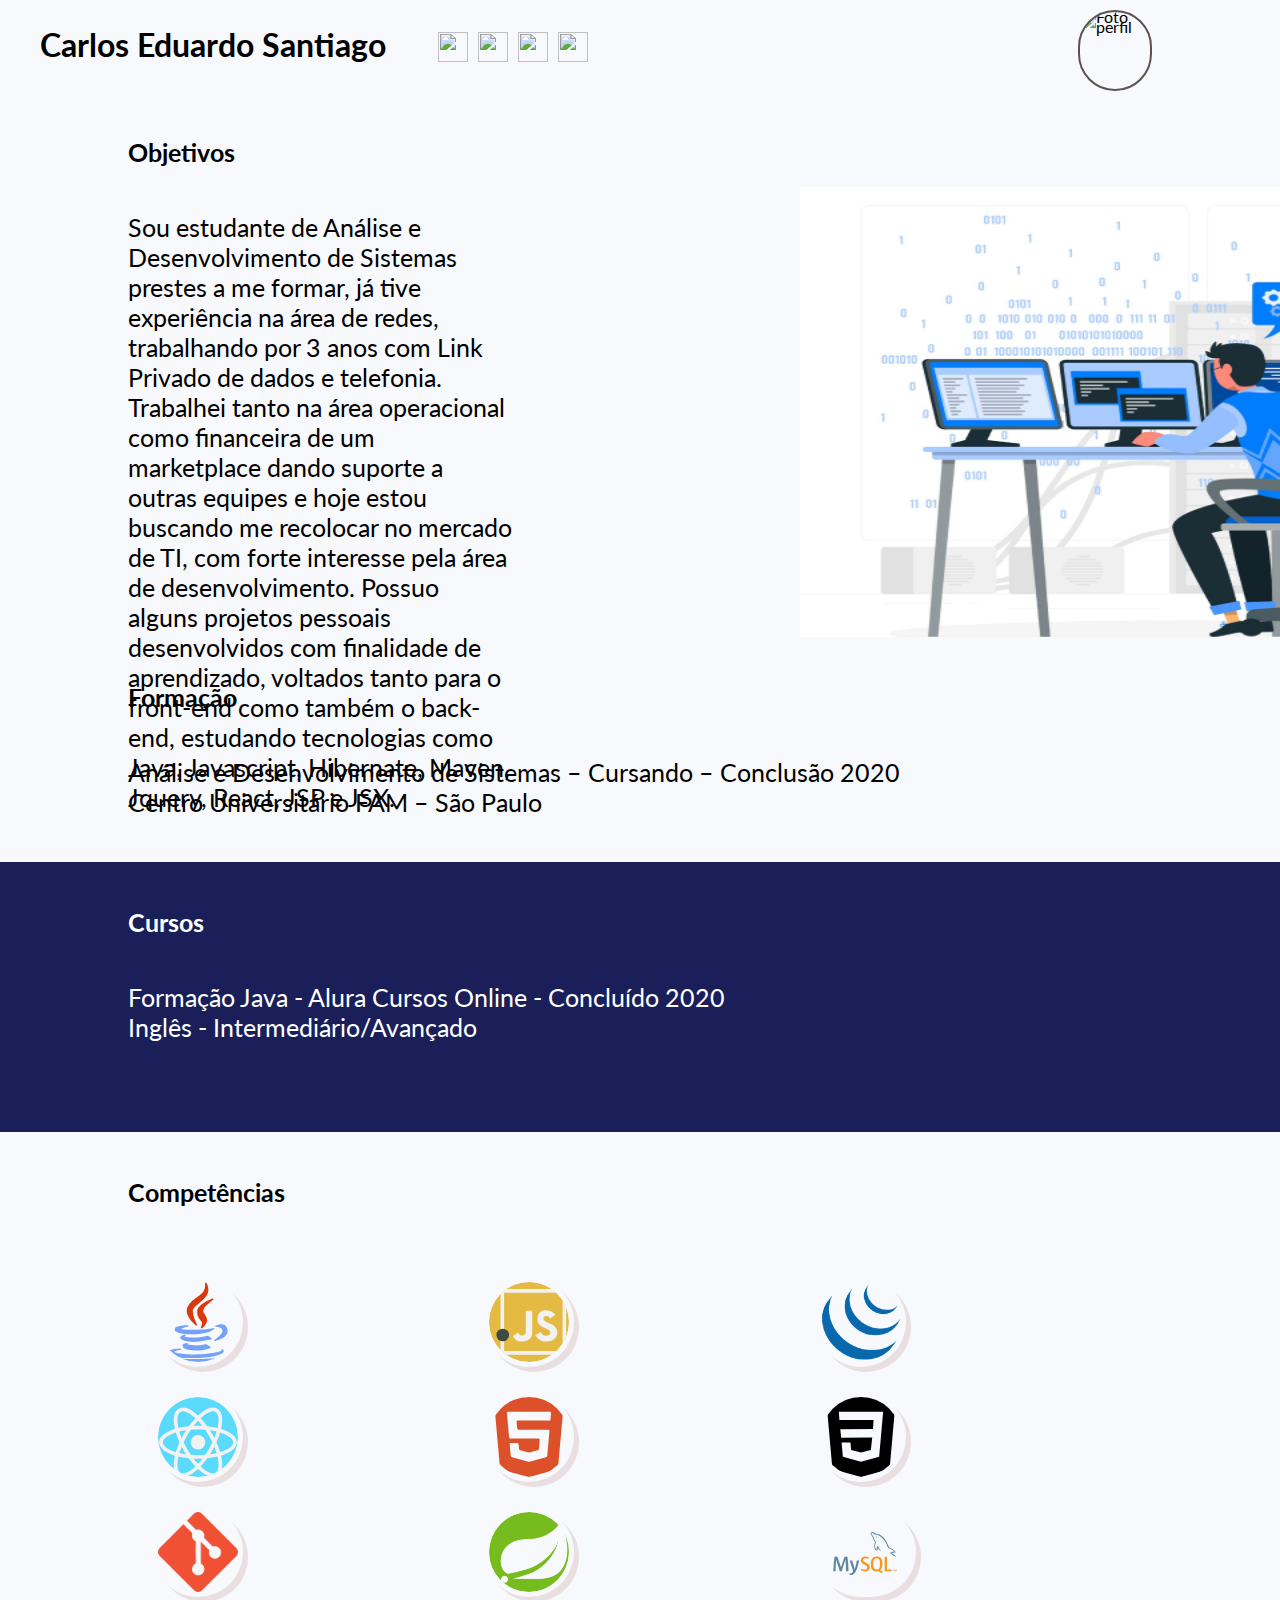
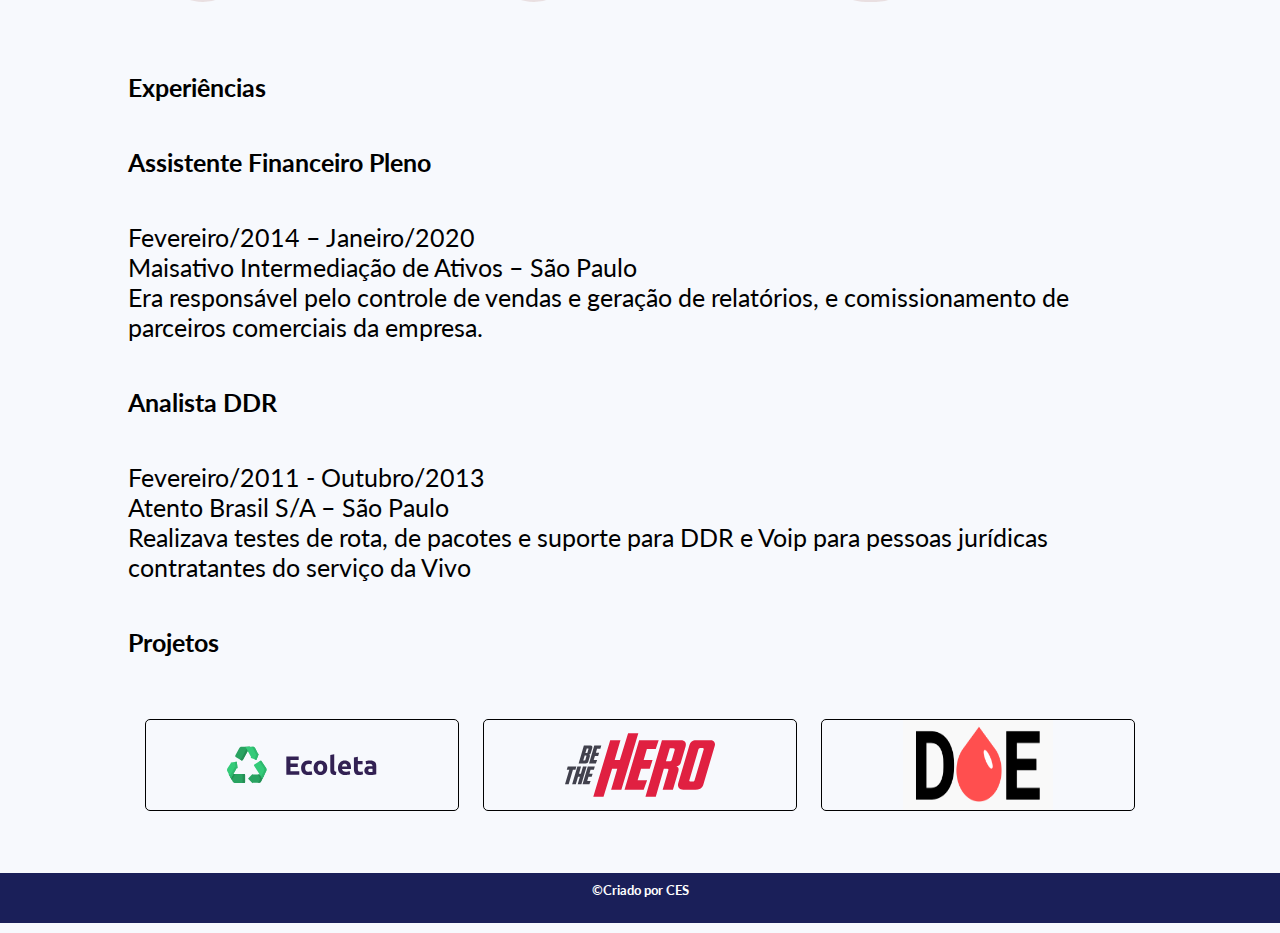
==== index.html @ 577d6284 "primeiro commit" ====
<!DOCTYPE html>
<html lang="pt-br">
<head>
    <meta charset="UTF-8">
    <meta name="viewport" content="width=device-width, initial-scale=1.0">
    <link href="https://fonts.googleapis.com/css2?family=Lato:ital,wght@0,400;0,700;1,400&display=swap" rel="stylesheet">
    <link rel="stylesheet" href="reset.css">
    <link rel="stylesheet" href="style.css">
    <title>Carlos Eduardo</title>
</head>
<body>
    <header>
        <h1>Carlos Eduardo Santiago</h1>
        <div id="menu">
            <ul>
                <li><a href="mailto:cesantiago3@gmail.com"><img class="share" src="assets/email.svg" alt=""/></a></li>
                <li><a href="https://api.whatsapp.com/send?phone=5511970574144&text=sua%20mensagem"><img class="share" src="assets/whatsapp.svg" alt=""/></a></li>
                <li><a href="https://github.com/cesant3"><img class="share" src="assets/github.svg" alt=""/></a></li>
                <li><a href="https://www.linkedin.com/in/carlos-eduardo-santiago-4b922a42/"><img class="share" src="assets/linkedin.svg" alt=""/></a></li>
            </ul>
        </div>
        <img id="profile" src="assets/profile.jpg" alt="Foto perfil"/>
    </header>

    <article>
        <div class="principal">
            <h2>Objetivos</h2>
            <p>Sou estudante de Análise e Desenvolvimento de Sistemas prestes a me formar, já tive experiência na área de redes, trabalhando por 3 anos com Link Privado de dados e telefonia. Trabalhei tanto na área operacional como financeira de um marketplace dando suporte a outras equipes e hoje estou buscando me recolocar no mercado de TI, com forte interesse pela área de desenvolvimento. 
Possuo alguns projetos pessoais desenvolvidos com finalidade de aprendizado, voltados tanto para o front-end como também o back-end, estudando tecnologias como Java, Javascript, Hibernate, Maven, Jquery, React, JSP e JSX.</p>
        </div>
        <div class="formacao">
            <h2>Formação</h2>
            <p>Análise e Desenvolvimento de Sistemas – Cursando – Conclusão 2020 <br> Centro Universitário FAM – São Paulo</p>
        </div>
        <div class="list">
            <div class="courses">
                <h2>Cursos</h2>
                <ul>
                    <li>Formação Java - Alura Cursos Online - Concluído 2020</li>
                    <li>Inglês - Intermediário/Avançado</li>
                </ul>
            </div>
            <h2>Competências</h2>
            <ul class="skills">
                <li><img class="skill" src="/Assets/java.svg" alt=""></li>
                <li><img class="skill" src="/Assets/javascript.svg" alt=""></li>
                <li><img class="skill" src="/Assets/jquery.png" alt=""></li>
                <li><img class="skill" src="/Assets/react.svg" alt=""></li>
                <li><img class="skill" src="/Assets/html5.svg" alt=""></li>
                <li><img class="skill" src="/Assets/css.svg" alt=""></li>
                <li><img class="skill" src="/Assets/git.png" alt=""></li>
                <li><img class="skill" src="/Assets/spring.png" alt=""></li>
                <li><img class="skill" src="/Assets/mysql.svg" alt="" style="width: 90px;heigh: 90px" ></li>
            </ul>
        </div>
        <h2>Experiências</h2>
        <h3>Assistente Financeiro Pleno</h3>
        <p>Fevereiro/2014 – Janeiro/2020<br>
            <strong>Maisativo Intermediação de Ativos – São Paulo</strong><br>
            Era responsável pelo controle de vendas e geração de relatórios, e comissionamento de parceiros comerciais da empresa.</p>
        <h3>Analista DDR</h3>
        <p>Fevereiro/2011 - Outubro/2013<br>
            <strong>Atento Brasil S/A – São Paulo</strong><br>
            Realizava testes de rota, de pacotes e suporte para DDR e Voip para pessoas jurídicas contratantes do serviço da Vivo</p>
        <h2>Projetos</h2>
        
        <ul class="cards">
            <li class="card">
                <a href="https://github.com/cesant3/Ecoleta"><img src="Assets/ecoleta.svg" alt=""></a>
            </li>
            <li class="card">
                <a href="https://github.com/cesant3/BeTheHero"><img src="Assets/be-the-hero.svg" alt=""></a>
            </li>
            <li class="card">
                <a href="https://github.com/cesant3/Maratona-Dev"><img src="Assets/maratona-dev.png" alt=""></a>
            </li>
        </ul>

    </article>
    
    <footer>
        <p>	&copy;Criado por CES</p>
    </footer>

</body>
</html>
---- style.css ----
body {
    font-family: 'Lato', sans-serif;
    width: 100%;
    margin: 10px auto;
    background-color: #F7F9FD;
    box-sizing: border-box;
}


header {
    display: flex;
    margin: 10px auto;
    line-height: 10px;
    padding-bottom: 5px;
}

h2, h3, p, ul {
    margin: 5vh 10%;
    font-size: 25px;
    line-height: 1.2em;
}

#menu ul {
    margin: 20px 10px;
}

#menu ul li {
    display: inline;
}

h1 {
    margin: 10px 20px;
    padding: 20px;
    border: 0;
}

.share {
    width: 30px;
    height: 30px;
    padding: 2px;
}


#profile {
    width: 70px;
    height: 77px;
    border: 2px solid #5c5252;
    border-radius: 50px;
    position: absolute;
    right: 10%;
    top: 10px;
}


.principal {
    text-align: left;
    width: 100%;
    height: 500px;
    background-image: url('Assets/4002785\ 1\ \(3\).png');
    background-repeat: no-repeat;
    background-position: 800px 50px;
    background-size: 800px 500px;
 
}

.principal p, .principal h2 {
    text-align: left;
    margin-right: 60%;
}

.courses {
    color: #ffffff;
    background-color: #1A1F59;
    width: 100%;
    display: inline-block;
    height: 30vh;
}

.skills, .cards{
    display: grid;
    grid-template-columns: 1fr 1fr 1fr;
}

.skills {
    padding: 15px;
}

.skill {
    width: 80px;
    height: 80px;
    margin: 10px;
    padding: 5px;
    box-shadow: 5px 5px #e2d4d4b2;
    border-radius: 50px;
}

.cards {
    padding: 5px;
}

.card {
    border: 1px solid;
    border-radius: 5px;

    text-align: center;
    line-height: 10px;
    margin: 12px;
}

.card img {
    width: 150px;
    height: 90px;
}

.card:hover {
    background-color: #ffffff;
    cursor: pointer;
    
}

footer {
    background-color: #1A1F59;
    /* padding: 10px; */
    height: 50px;
}

footer p {
    color: #ffffff;
    height: 12px;
    text-align: center;
    padding-top: 10px;
    font-size: 13px;
    font-weight: bold;
}
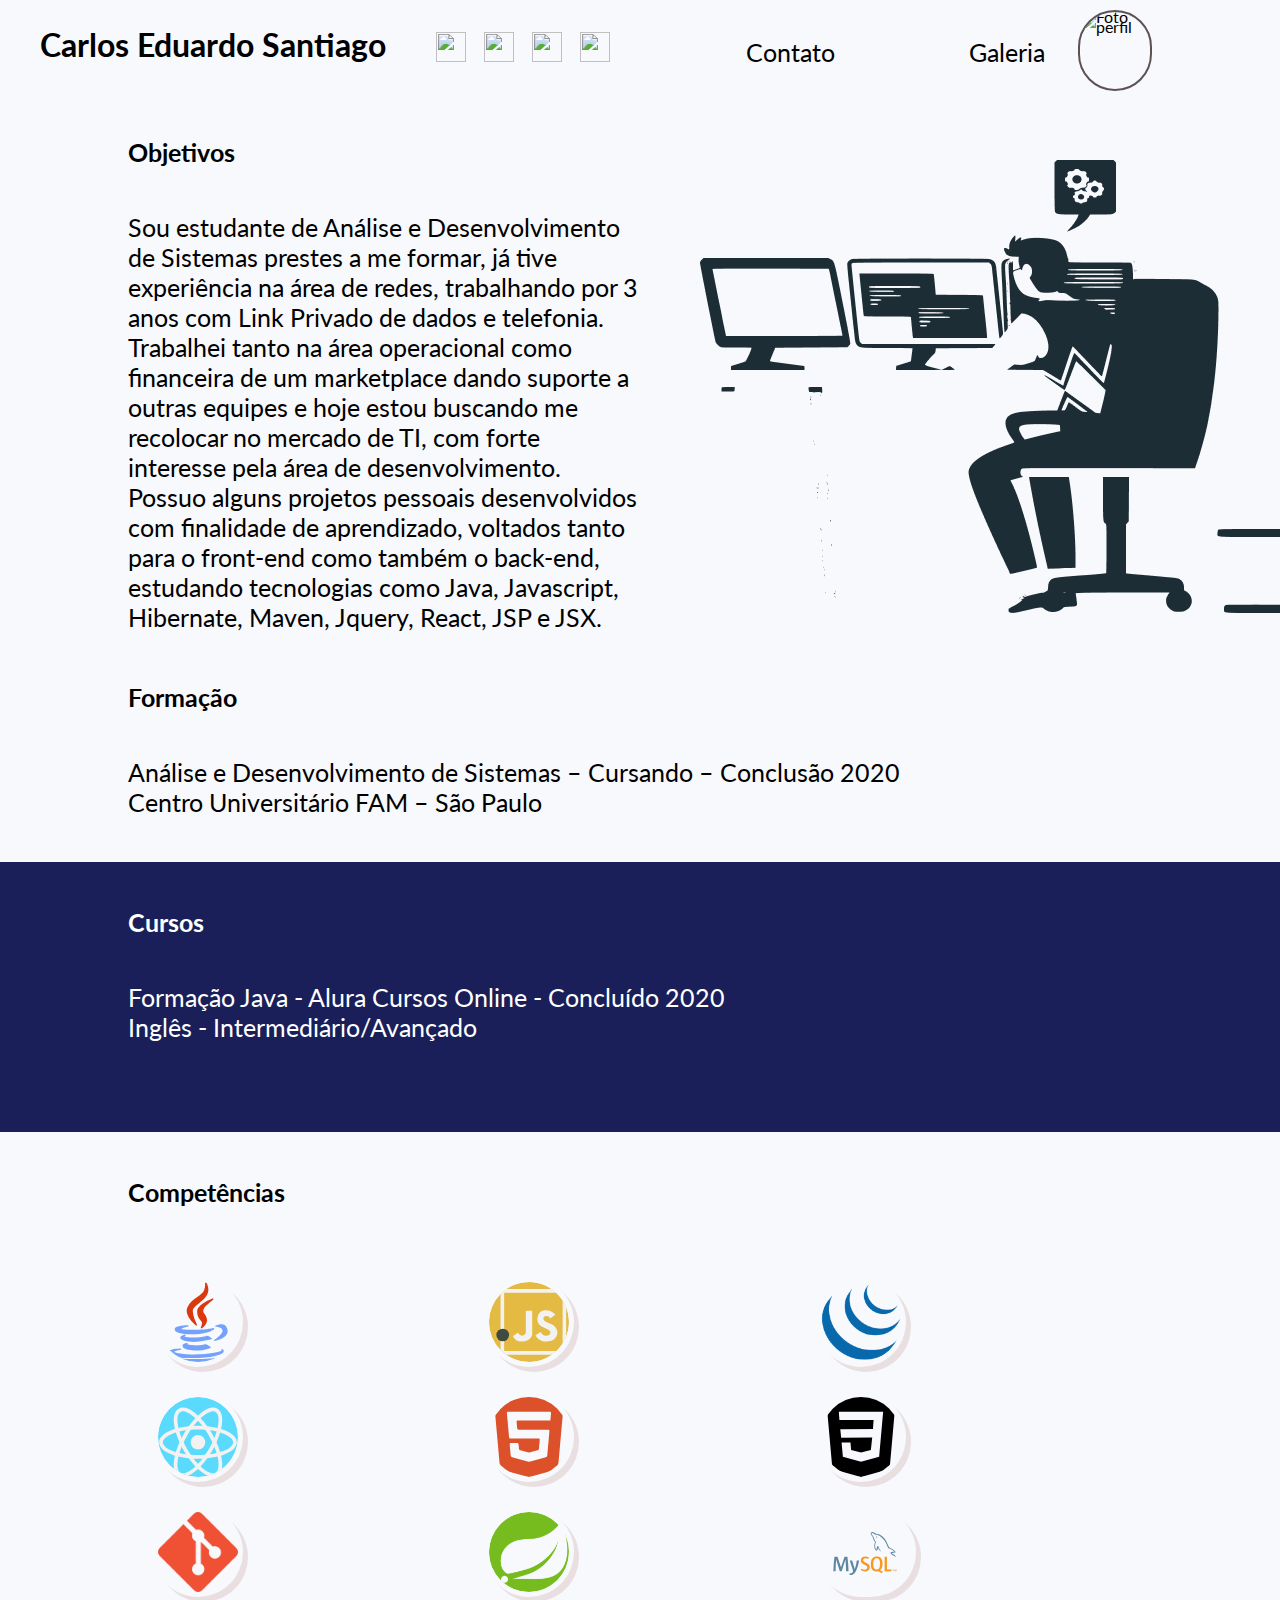
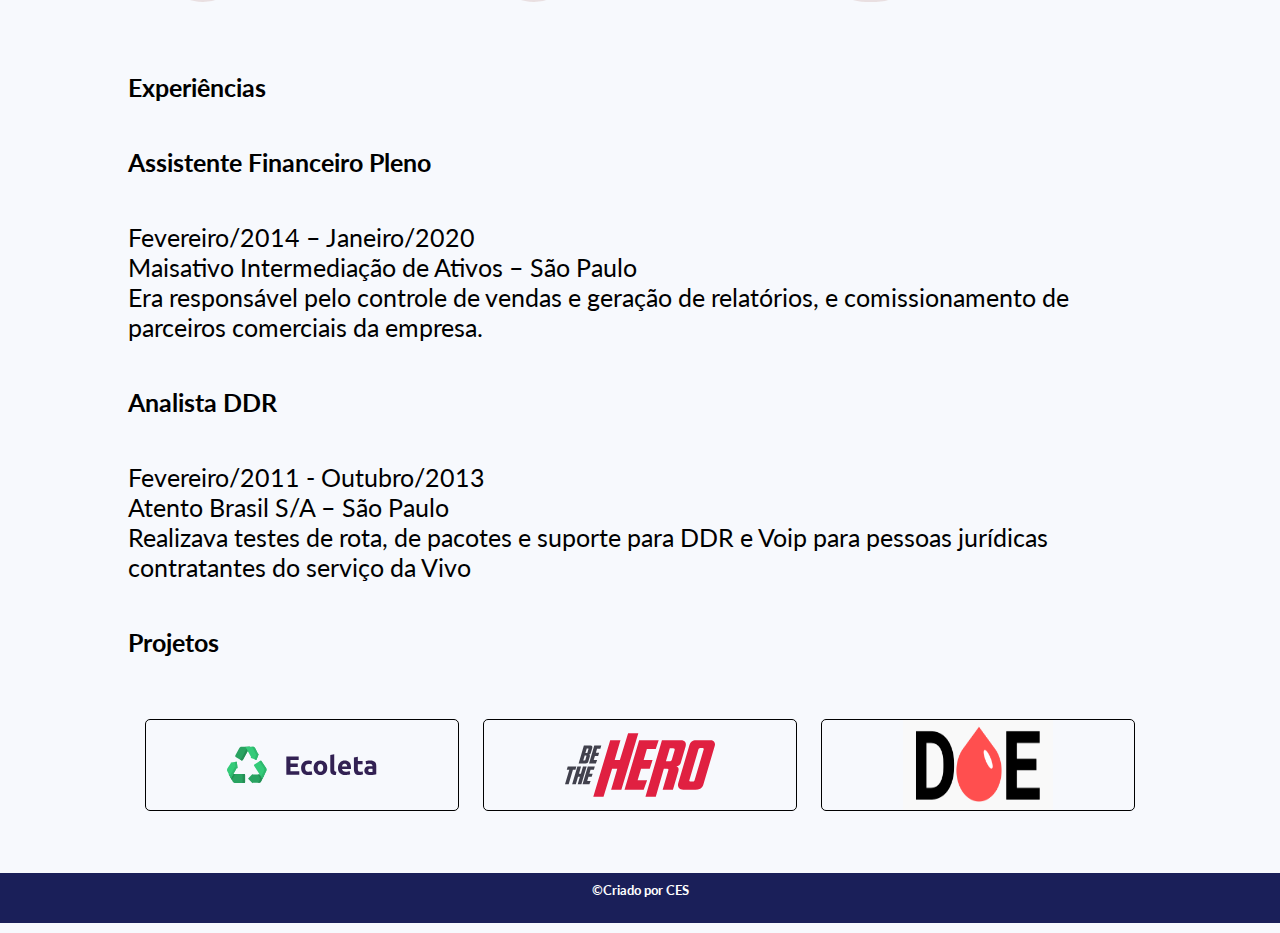
==== commit 1f9eab5f: "Novas funcionalidades menu" ====
--- a/index.html
+++ b/index.html
@@ -12,11 +12,13 @@
     <header>
         <h1>Carlos Eduardo Santiago</h1>
         <div id="menu">
-            <ul>
-                <li><a href="mailto:cesantiago3@gmail.com"><img class="share" src="assets/email.svg" alt=""/></a></li>
-                <li><a href="https://api.whatsapp.com/send?phone=5511970574144&text=sua%20mensagem"><img class="share" src="assets/whatsapp.svg" alt=""/></a></li>
-                <li><a href="https://github.com/cesant3"><img class="share" src="assets/github.svg" alt=""/></a></li>
-                <li><a href="https://www.linkedin.com/in/carlos-eduardo-santiago-4b922a42/"><img class="share" src="assets/linkedin.svg" alt=""/></a></li>
+            <ul class="contato">
+                <li class="contato contato-link"><a href="mailto:cesantiago3@gmail.com"><img class="share" src="assets/email.svg" alt=""/></a></li>
+                <li class="contato contato-link"><a href="https://api.whatsapp.com/send?phone=5511970574144&text=sua%20mensagem"><img class="share" src="assets/whatsapp.svg" alt=""/></a></li>
+                <li class="contato contato-link"><a href="https://github.com/cesant3"><img class="share" src="assets/github.svg" alt=""/></a></li>
+                <li class="contato contato-link"><a href="https://www.linkedin.com/in/carlos-eduardo-santiago-4b922a42/"><img class="share" src="assets/linkedin.svg" alt=""/></a></li>
+                <li class="contato contato-link"><a href="#" class="menu-navegacao">Contato</a></li>
+                <li class="contato contato-link"><a href="#" class="menu-navegacao">Galeria</a></li>
             </ul>
         </div>
         <img id="profile" src="assets/profile.jpg" alt="Foto perfil"/>
--- a/style.css
+++ b/style.css
@@ -1,6 +1,7 @@
 body {
     font-family: 'Lato', sans-serif;
     width: 100%;
+    height: 100%;
     margin: 10px auto;
     background-color: #F7F9FD;
     box-sizing: border-box;
@@ -20,12 +21,24 @@
     line-height: 1.2em;
 }
 
-#menu ul {
-    margin: 20px 10px;
+#menu .contato {
+    margin: 20px 4px;
 }
 
-#menu ul li {
+.contato-link {
     display: inline;
+}
+
+.contato-link .menu-navegacao {
+    margin-left: 120px;
+    text-decoration: none;
+    color: #000000;
+}
+
+.menu-navegacao:hover {
+    text-decoration: underline;
+    color: #1A1F59;
+    font-weight: 700;
 }
 
 h1 {
@@ -56,16 +69,16 @@
     text-align: left;
     width: 100%;
     height: 500px;
-    background-image: url('Assets/4002785\ 1\ \(3\).png');
+    background-image: url('Assets/background-image.png');
     background-repeat: no-repeat;
-    background-position: 800px 50px;
-    background-size: 800px 500px;
+    background-position: 700px;
+    /* background-size: 800px 400px; */
  
 }
 
 .principal p, .principal h2 {
     text-align: left;
-    margin-right: 60%;
+    margin-right: 50%;
 }
 
 .courses {
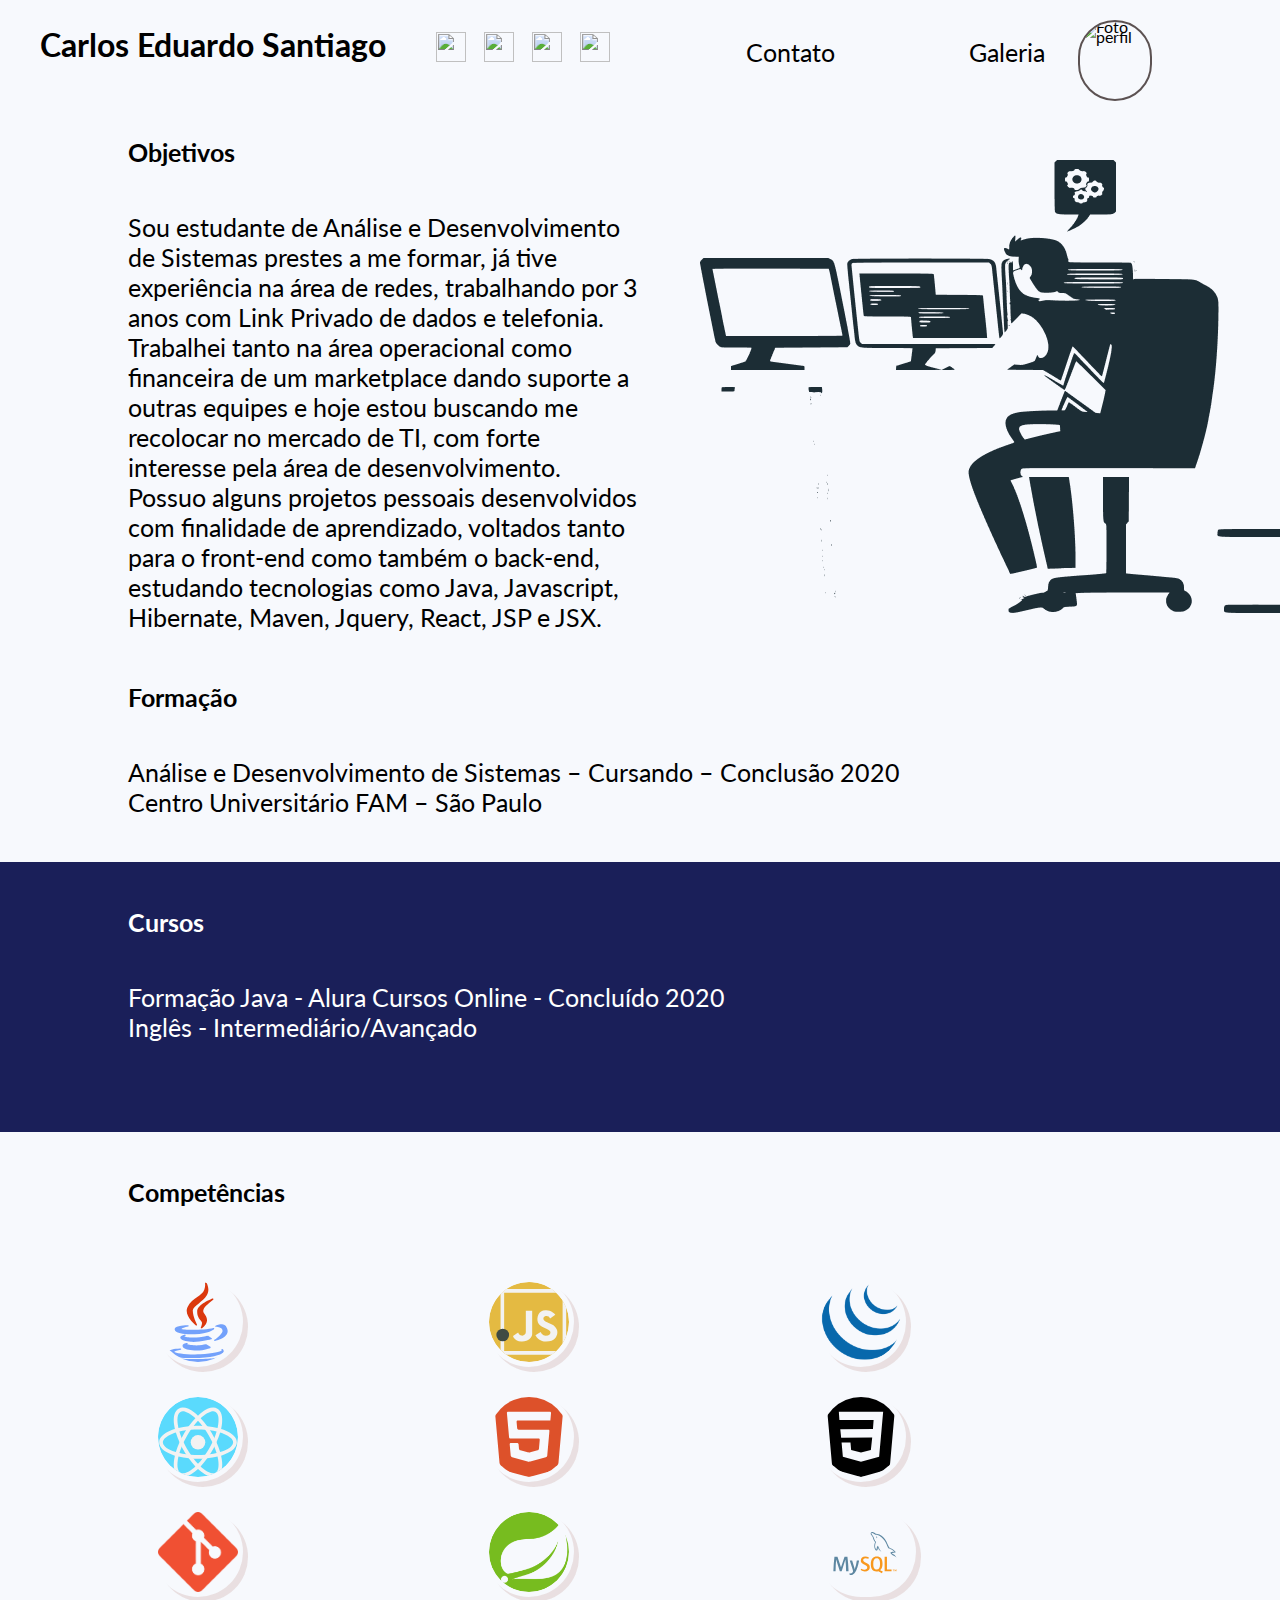
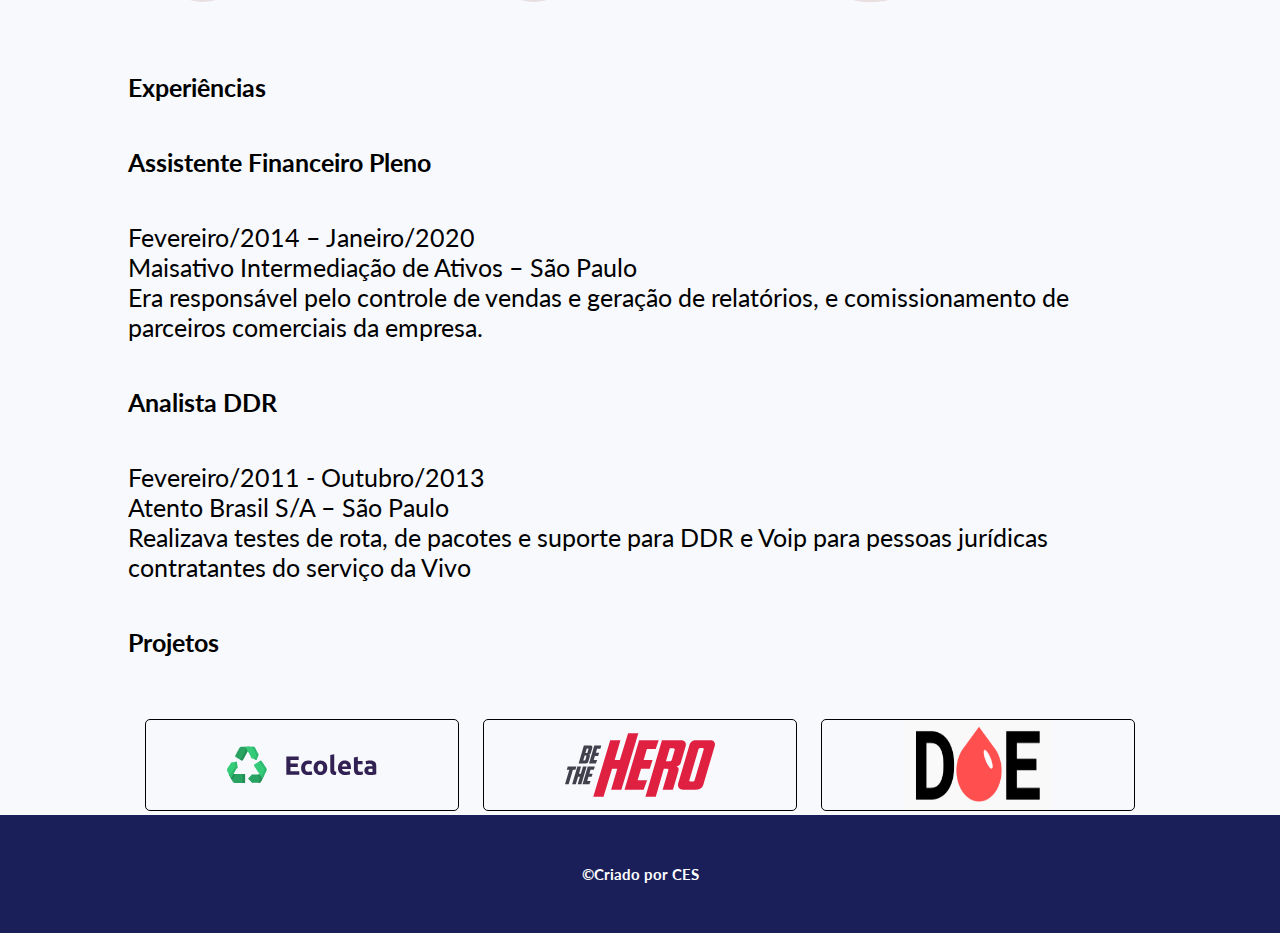
==== commit e8cd86a0: "Novas paginas" ====
--- a/index.html
+++ b/index.html
@@ -1,88 +1,103 @@
 <!DOCTYPE html>
 <html lang="pt-br">
-<head>
-    <meta charset="UTF-8">
-    <meta name="viewport" content="width=device-width, initial-scale=1.0">
-    <link href="https://fonts.googleapis.com/css2?family=Lato:ital,wght@0,400;0,700;1,400&display=swap" rel="stylesheet">
-    <link rel="stylesheet" href="reset.css">
-    <link rel="stylesheet" href="style.css">
-    <title>Carlos Eduardo</title>
-</head>
-<body>
-    <header>
-        <h1>Carlos Eduardo Santiago</h1>
-        <div id="menu">
-            <ul class="contato">
-                <li class="contato contato-link"><a href="mailto:cesantiago3@gmail.com"><img class="share" src="assets/email.svg" alt=""/></a></li>
-                <li class="contato contato-link"><a href="https://api.whatsapp.com/send?phone=5511970574144&text=sua%20mensagem"><img class="share" src="assets/whatsapp.svg" alt=""/></a></li>
-                <li class="contato contato-link"><a href="https://github.com/cesant3"><img class="share" src="assets/github.svg" alt=""/></a></li>
-                <li class="contato contato-link"><a href="https://www.linkedin.com/in/carlos-eduardo-santiago-4b922a42/"><img class="share" src="assets/linkedin.svg" alt=""/></a></li>
-                <li class="contato contato-link"><a href="#" class="menu-navegacao">Contato</a></li>
-                <li class="contato contato-link"><a href="#" class="menu-navegacao">Galeria</a></li>
-            </ul>
-        </div>
-        <img id="profile" src="assets/profile.jpg" alt="Foto perfil"/>
-    </header>
+    <head>
+        <meta charset="UTF-8">
+        <meta name="viewport" content="width=device-width, initial-scale=1.0">
+        <link href="https://fonts.googleapis.com/css2?family=Lato:ital,wght@0,400;0,700;1,400&display=swap" rel="stylesheet">
+        <link rel="stylesheet" href="reset.css">
+        <link rel="stylesheet" href="style.css">
+        <title>Carlos Eduardo</title>
+    </head>
+    <body>
 
-    <article>
-        <div class="principal">
-            <h2>Objetivos</h2>
-            <p>Sou estudante de Análise e Desenvolvimento de Sistemas prestes a me formar, já tive experiência na área de redes, trabalhando por 3 anos com Link Privado de dados e telefonia. Trabalhei tanto na área operacional como financeira de um marketplace dando suporte a outras equipes e hoje estou buscando me recolocar no mercado de TI, com forte interesse pela área de desenvolvimento. 
-Possuo alguns projetos pessoais desenvolvidos com finalidade de aprendizado, voltados tanto para o front-end como também o back-end, estudando tecnologias como Java, Javascript, Hibernate, Maven, Jquery, React, JSP e JSX.</p>
-        </div>
-        <div class="formacao">
-            <h2>Formação</h2>
-            <p>Análise e Desenvolvimento de Sistemas – Cursando – Conclusão 2020 <br> Centro Universitário FAM – São Paulo</p>
-        </div>
-        <div class="list">
-            <div class="courses">
-                <h2>Cursos</h2>
-                <ul>
-                    <li>Formação Java - Alura Cursos Online - Concluído 2020</li>
-                    <li>Inglês - Intermediário/Avançado</li>
+        <header>
+            <h1><a href="./">Carlos Eduardo Santiago</a></h1>
+            <div id="menu">
+                <ul class="contato">
+                    <li class="contato contato-link">
+                        <a href="mailto:cesantiago3@gmail.com"><img class="share" src="assets/email.svg" alt=""/></a>
+                    </li>
+                    <li class="contato contato-link">
+                        <a href="https://api.whatsapp.com/send?phone=5511970574144&text=sua%20mensagem"><img class="share" src="assets/whatsapp.svg" alt=""/></a>
+                    </li>
+                    <li class="contato contato-link">
+                        <a href="https://github.com/cesant3"><img class="share" src="assets/github.svg" alt=""/></a>
+                    </li>
+                    <li class="contato contato-link">
+                        <a href="https://www.linkedin.com/in/carlos-eduardo-santiago-4b922a42/"><img class="share" src="assets/linkedin.svg" alt=""/></a>
+                    </li>
+                    <li class="contato contato-link">
+                        <a href="/contato.html" class="menu-navegacao">Contato</a>
+                    </li>
+                    <li class="contato contato-link">
+                        <a href="/galeria.html" class="menu-navegacao">Galeria</a>
+                    </li>
                 </ul>
             </div>
-            <h2>Competências</h2>
-            <ul class="skills">
-                <li><img class="skill" src="/Assets/java.svg" alt=""></li>
-                <li><img class="skill" src="/Assets/javascript.svg" alt=""></li>
-                <li><img class="skill" src="/Assets/jquery.png" alt=""></li>
-                <li><img class="skill" src="/Assets/react.svg" alt=""></li>
-                <li><img class="skill" src="/Assets/html5.svg" alt=""></li>
-                <li><img class="skill" src="/Assets/css.svg" alt=""></li>
-                <li><img class="skill" src="/Assets/git.png" alt=""></li>
-                <li><img class="skill" src="/Assets/spring.png" alt=""></li>
-                <li><img class="skill" src="/Assets/mysql.svg" alt="" style="width: 90px;heigh: 90px" ></li>
+            <img id="profile" src="assets/profile.jpg" alt="Foto perfil"/>
+        </header>
+
+        <article>
+            <div class="principal">
+                <h2>Objetivos</h2>
+                <p>Sou estudante de Análise e Desenvolvimento de Sistemas prestes a me formar, já tive experiência na área de redes, trabalhando por 3 anos com Link Privado de dados e telefonia. Trabalhei tanto na área operacional como financeira de um marketplace dando suporte a outras equipes e hoje estou buscando me recolocar no mercado de TI, com forte interesse pela área de desenvolvimento. Possuo alguns projetos pessoais desenvolvidos com finalidade de aprendizado, voltados tanto para o front-end como também o back-end, estudando tecnologias como Java, Javascript, Hibernate, Maven, Jquery, React, JSP e JSX.</p>
+            </div>
+            <div class="formacao">
+                <h2>Formação</h2>
+                <p>Análise e Desenvolvimento de Sistemas – Cursando – Conclusão 2020
+                    <br>
+                    Centro Universitário FAM – São Paulo</p>
+            </div>
+            <div class="list">
+                <div class="courses">
+                    <h2>Cursos</h2>
+                    <ul>
+                        <li>Formação Java - Alura Cursos Online - Concluído 2020</li>
+                        <li>Inglês - Intermediário/Avançado</li>
+                    </ul>
+                </div>
+                <h2>Competências</h2>
+                <ul class="skills">
+                    <li><img class="skill" src="/Assets/java.svg" alt=""></li>
+                    <li><img class="skill" src="/Assets/javascript.svg" alt=""></li>
+                    <li><img class="skill" src="/Assets/jquery.png" alt=""></li>
+                    <li><img class="skill" src="/Assets/react.svg" alt=""></li>
+                    <li><img class="skill" src="/Assets/html5.svg" alt=""></li>
+                    <li><img class="skill" src="/Assets/css.svg" alt=""></li>
+                    <li><img class="skill" src="/Assets/git.png" alt=""></li>
+                    <li><img class="skill" src="/Assets/spring.png" alt=""></li>
+                    <li><img class="skill" src="/Assets/mysql.svg" alt="" style="width: 90px;heigh: 90px"></li>
+                </ul>
+            </div>
+            <h2>Experiências</h2>
+            <h3>Assistente Financeiro Pleno</h3>
+            <p>Fevereiro/2014 – Janeiro/2020<br>
+                <strong>Maisativo Intermediação de Ativos – São Paulo</strong><br>
+                Era responsável pelo controle de vendas e geração de relatórios, e comissionamento de parceiros comerciais da empresa.</p>
+            <h3>Analista DDR</h3>
+            <p>Fevereiro/2011 - Outubro/2013<br>
+                <strong>Atento Brasil S/A – São Paulo</strong><br>
+                Realizava testes de rota, de pacotes e suporte para DDR e Voip para pessoas jurídicas contratantes do serviço da Vivo</p>
+            <h2>Projetos</h2>
+
+            <ul class="cards">
+                <li class="card">
+                    <a href="https://github.com/cesant3/Ecoleta"><img src="Assets/ecoleta.svg" alt=""></a>
+                </li>
+                <li class="card">
+                    <a href="https://github.com/cesant3/BeTheHero"><img src="Assets/be-the-hero.svg" alt=""></a>
+                </li>
+                <li class="card">
+                    <a href="https://github.com/cesant3/Maratona-Dev"><img src="Assets/maratona-dev.png" alt=""></a>
+                </li>
             </ul>
-        </div>
-        <h2>Experiências</h2>
-        <h3>Assistente Financeiro Pleno</h3>
-        <p>Fevereiro/2014 – Janeiro/2020<br>
-            <strong>Maisativo Intermediação de Ativos – São Paulo</strong><br>
-            Era responsável pelo controle de vendas e geração de relatórios, e comissionamento de parceiros comerciais da empresa.</p>
-        <h3>Analista DDR</h3>
-        <p>Fevereiro/2011 - Outubro/2013<br>
-            <strong>Atento Brasil S/A – São Paulo</strong><br>
-            Realizava testes de rota, de pacotes e suporte para DDR e Voip para pessoas jurídicas contratantes do serviço da Vivo</p>
-        <h2>Projetos</h2>
-        
-        <ul class="cards">
-            <li class="card">
-                <a href="https://github.com/cesant3/Ecoleta"><img src="Assets/ecoleta.svg" alt=""></a>
-            </li>
-            <li class="card">
-                <a href="https://github.com/cesant3/BeTheHero"><img src="Assets/be-the-hero.svg" alt=""></a>
-            </li>
-            <li class="card">
-                <a href="https://github.com/cesant3/Maratona-Dev"><img src="Assets/maratona-dev.png" alt=""></a>
-            </li>
-        </ul>
 
-    </article>
-    
-    <footer>
-        <p>	&copy;Criado por CES</p>
-    </footer>
+        </article>
 
-</body>
-</html>
+        <footer>
+            <p>
+                &copy;Criado por CES</p>
+        </footer>
+
+    </body>
+</html>--- a/style.css
+++ b/style.css
@@ -1,10 +1,16 @@
 body {
     font-family: 'Lato', sans-serif;
+    position: relative;
     width: 100%;
     height: 100%;
-    margin: 10px auto;
+    min-height: 100%;
+    padding-bottom: 60px;
     background-color: #F7F9FD;
-    box-sizing: border-box;
+}
+
+a {
+    text-decoration: none;
+    color: #000000;
 }
 
 
@@ -131,17 +137,47 @@
     
 }
 
+.conteudo {
+    position: relative;
+    height: 100%;
+    min-height: 100%;
+    padding-bottom: 150px;
+}
+
 footer {
     background-color: #1A1F59;
-    /* padding: 10px; */
-    height: 50px;
+    width: 100%;
+    position: absolute;
+    bottom: 0;
 }
 
 footer p {
     color: #ffffff;
-    height: 12px;
     text-align: center;
-    padding-top: 10px;
-    font-size: 13px;
+    padding: 5px;
+    font-size: 15px;
     font-weight: bold;
+}
+
+.contato-form {
+    width: 60%;
+    margin: 15px auto;
+}
+
+form input, textarea{
+    width: 70%;
+    margin: 8px 45px;
+    padding: 8px;
+    
+    border: solid 1px;
+    border-radius: 5px;
+}
+
+#button {
+    color: white;
+    background-color: #1A1F59;
+    border: solid 1px;
+    width: 650px;
+
+    cursor: pointer;
 }